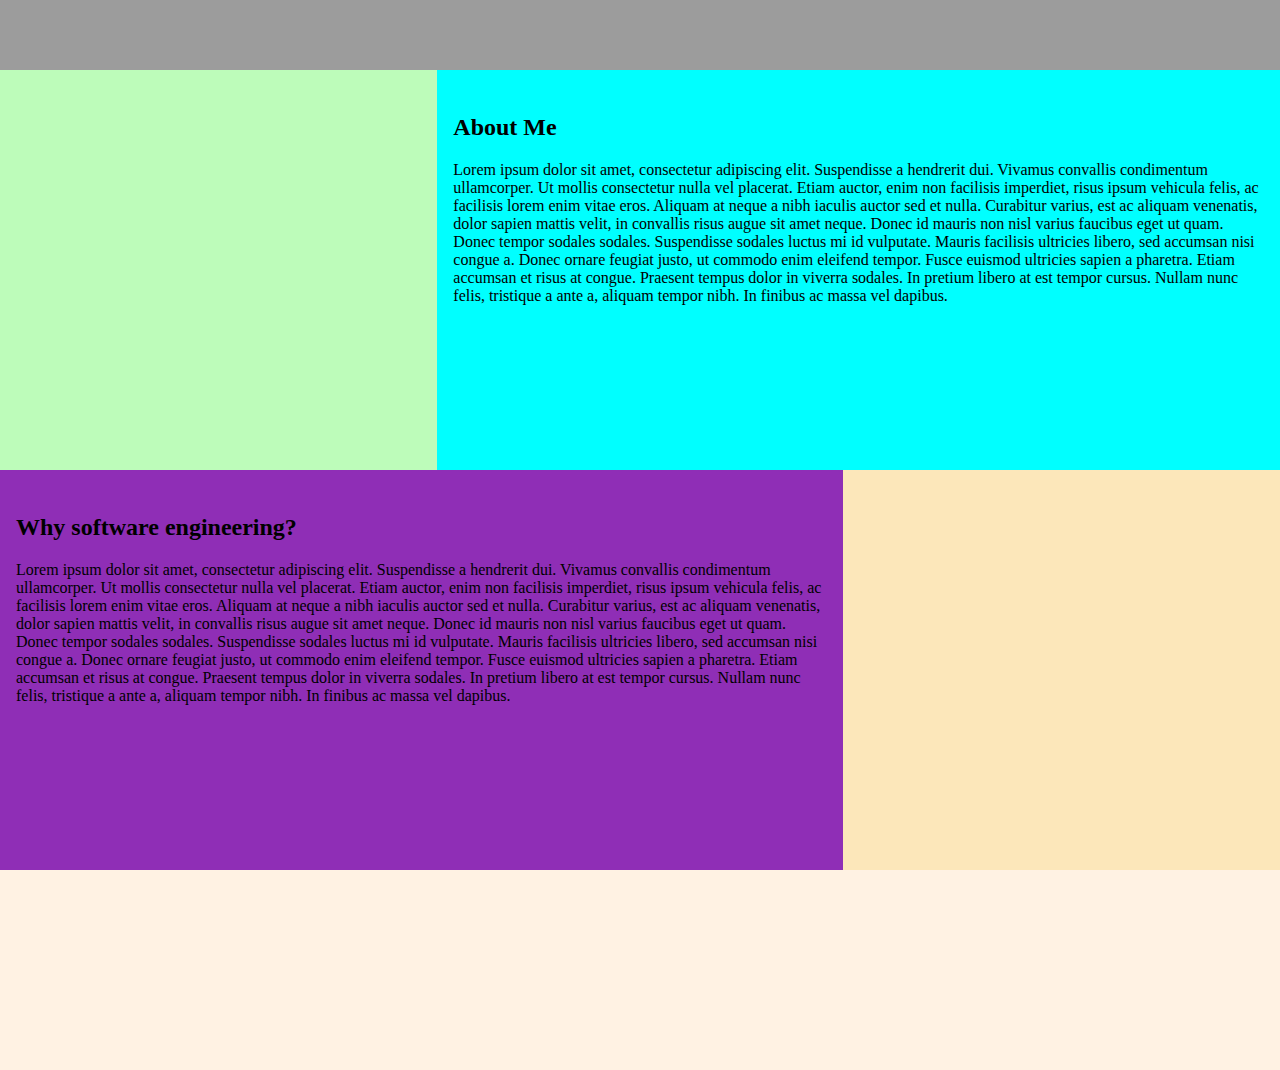
==== showcase_website/index.html @ d399a67d "Create folders for website and game and add files" ====
<!DOCTYPE html>
<html lang="en">
<head>
    <meta charset="UTF-8">
    <meta name="viewport" content="width=device-width, initial-scale=1.0">
    <link rel="stylesheet" href="style.css">
    <title>Showcase of Adeola</title>
</head>
<body>
    <header>
        <div class="header-logo"></div>
    </header>

    <div class="hero-section">
        <div class="hero-content">
            <!-- Section for logo and/or interaction -->
        </div>
    </div>

    <div class="about-me-container">
        <div class="about-interaction">
            <!-- Cool interaction -->
            <div id="custom-cursor-about">
                <h2>About me</h2>
            </div>
        </div>
        <div class="about-text-section">
            <!-- Who am I, my background, hobbies -->
            <h2>About Me</h2>
            <p>
                Lorem ipsum dolor sit amet, consectetur adipiscing elit. Suspendisse a hendrerit dui. 
                Vivamus convallis condimentum ullamcorper. Ut mollis consectetur nulla vel placerat. 
                Etiam auctor, enim non facilisis imperdiet, risus ipsum vehicula felis, ac facilisis 
                lorem enim vitae eros. Aliquam at neque a nibh iaculis auctor sed et nulla. Curabitur 
                varius, est ac aliquam venenatis, dolor sapien mattis velit, in convallis risus augue 
                sit amet neque. Donec id mauris non nisl varius faucibus eget ut quam. Donec tempor sodales 
                sodales. Suspendisse sodales luctus mi id vulputate. Mauris facilisis ultricies libero, sed 
                accumsan nisi congue a.

                Donec ornare feugiat justo, ut commodo enim eleifend tempor. Fusce euismod ultricies sapien 
                a pharetra. Etiam accumsan et risus at congue. Praesent tempus dolor in viverra sodales. In 
                pretium libero at est tempor cursus. Nullam nunc felis, tristique a ante a, aliquam tempor 
                nibh. In finibus ac massa vel dapibus.
            </p>
        </div>
    </div>    

    <div class="why-container">
        <div class="why-text-section">
            <!-- Why I want to pursue software engineering -->
            <h2>Why software engineering?</h2>
            <p>
                Lorem ipsum dolor sit amet, consectetur adipiscing elit. Suspendisse a hendrerit dui. 
                Vivamus convallis condimentum ullamcorper. Ut mollis consectetur nulla vel placerat. 
                Etiam auctor, enim non facilisis imperdiet, risus ipsum vehicula felis, ac facilisis 
                lorem enim vitae eros. Aliquam at neque a nibh iaculis auctor sed et nulla. Curabitur 
                varius, est ac aliquam venenatis, dolor sapien mattis velit, in convallis risus augue 
                sit amet neque. Donec id mauris non nisl varius faucibus eget ut quam. Donec tempor sodales 
                sodales. Suspendisse sodales luctus mi id vulputate. Mauris facilisis ultricies libero, sed 
                accumsan nisi congue a.

                Donec ornare feugiat justo, ut commodo enim eleifend tempor. Fusce euismod ultricies sapien 
                a pharetra. Etiam accumsan et risus at congue. Praesent tempus dolor in viverra sodales. In 
                pretium libero at est tempor cursus. Nullam nunc felis, tristique a ante a, aliquam tempor 
                nibh. In finibus ac massa vel dapibus.
            </p>
        </div>
        <div class="why-interaction">
            <!-- Cool interaction -->
            <div id="custom-cursor-why">
                <h2>Why?</h2>
            </div>
        </div>

    </div>

    <div class="cool-section">
        <!-- Section for cool interaction -->
    </div>

    <script src="interactions.js"></script>
</body>
</html>
---- showcase_website/style.css ----
body {
    margin: 0;
    padding: 0;
    display: flex;
    flex-direction: column;
    justify-content: space-between;
    font-family: Lora, serif;
}

/* HERO SECTION */

.hero-section {
    display: flex;
    justify-content: center;
    margin: 0;
    background-color: #9c9c9c;
    height: 70px;
}

.hero-content {
    width: 66.66%;
    float: right;
}

/* ABOUT ME */



.about-me-container {
    display: flex;
    flex-wrap: wrap;
    height: 400px;
}

.about-interaction {
    background-color: rgb(189, 252, 186);
    position: relative;
    overflow: hidden;
    flex: 1;
    margin: 0;
    padding: 24px 16px;
    align-items: center;
    min-width: 300px;
}

#custom-cursor-about {
    width: 150px;
    height: 60px;
    position: absolute;
    top: 0;
    left: 0;
    /* background: rgb(81, 164, 167); */
    transform: translate(-20%,-180%);
    pointer-events: none;
}

.about-text-section {
    flex: 2;
    margin: 0;
    padding: 24px 16px;
    background-color: aqua;
    align-items: center;
    min-width: 800px;
}


/* WHY*/

.why-container {
    display: flex;
    flex-wrap: wrap-reverse;
    height: 400px;
}

.why-text-section {
    flex: 2;
    margin: 0;
    padding: 24px 16px;
    background-color: rgb(143, 46, 182);
    align-items: center;
    min-width: 800px;
}
 
.why-interaction {
    background-color: rgb(252, 231, 186);
    position: relative;
    overflow: hidden;
    flex: 1;
    margin: 0;
    padding: 24px 16px;
    align-items: center;
    min-width: 300px;
}

#custom-cursor-why {
    width: 150px;
    height: 60px;
    position: absolute;
    top: 0;
    left: 0;
    /* background: rgb(81, 164, 167); */
    transform: translate(-10%,-100%);
    pointer-events: none;
}


/* COOL SECTION */

.cool-section {
    background-color: rgb(255, 242, 227);
    height: 200px;
}
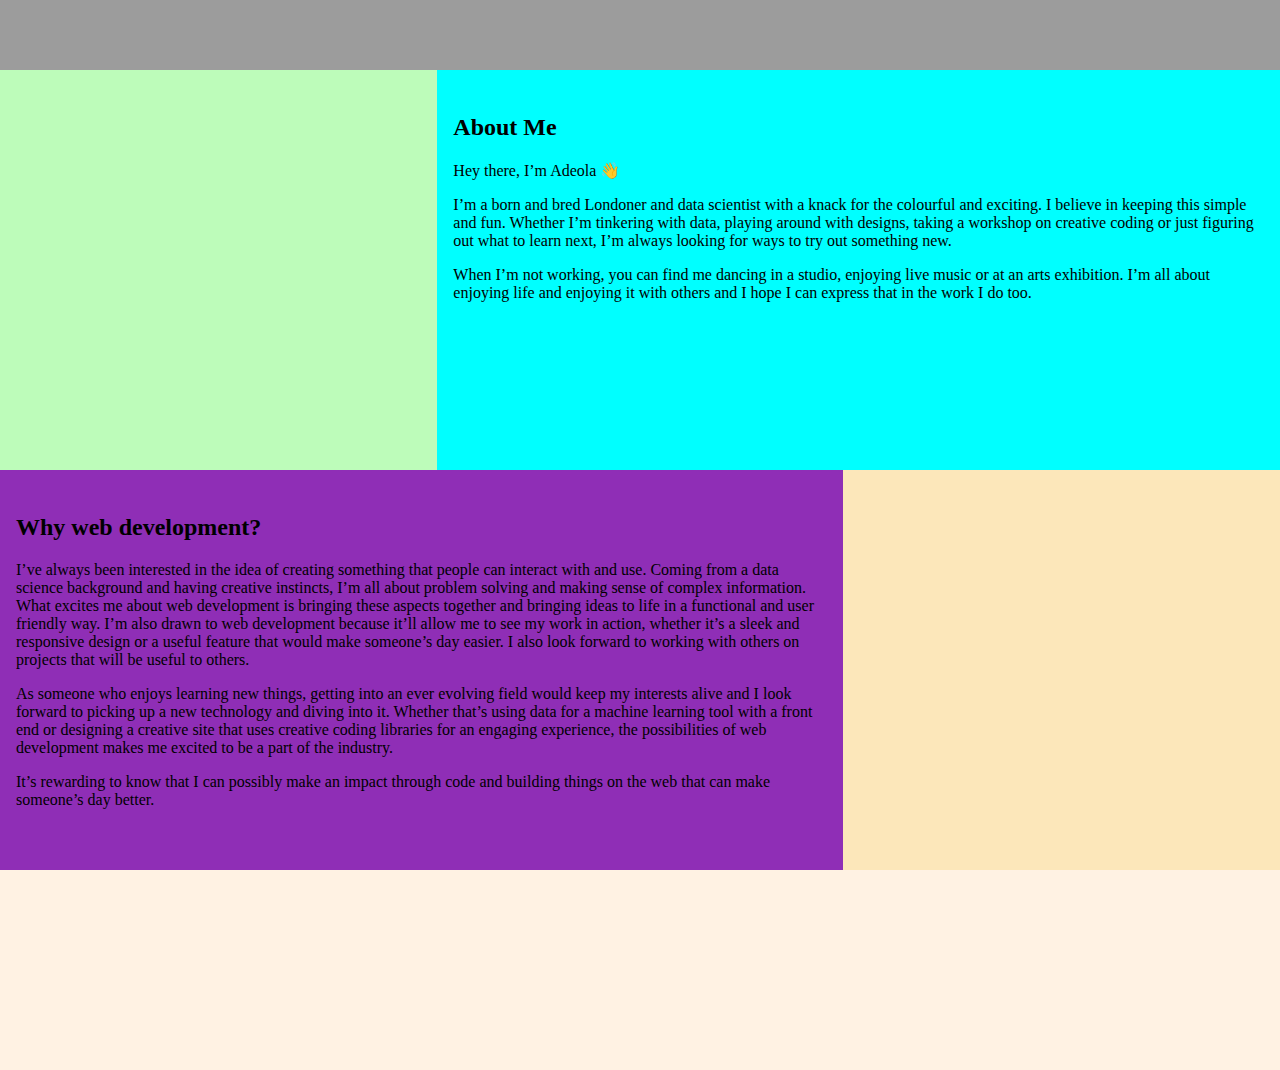
==== commit d76fc413: "Add showcase website text" ====
--- a/showcase_website/index.html
+++ b/showcase_website/index.html
@@ -27,20 +27,17 @@
         <div class="about-text-section">
             <!-- Who am I, my background, hobbies -->
             <h2>About Me</h2>
+            <p>Hey there, I’m Adeola 👋</p>
             <p>
-                Lorem ipsum dolor sit amet, consectetur adipiscing elit. Suspendisse a hendrerit dui. 
-                Vivamus convallis condimentum ullamcorper. Ut mollis consectetur nulla vel placerat. 
-                Etiam auctor, enim non facilisis imperdiet, risus ipsum vehicula felis, ac facilisis 
-                lorem enim vitae eros. Aliquam at neque a nibh iaculis auctor sed et nulla. Curabitur 
-                varius, est ac aliquam venenatis, dolor sapien mattis velit, in convallis risus augue 
-                sit amet neque. Donec id mauris non nisl varius faucibus eget ut quam. Donec tempor sodales 
-                sodales. Suspendisse sodales luctus mi id vulputate. Mauris facilisis ultricies libero, sed 
-                accumsan nisi congue a.
-
-                Donec ornare feugiat justo, ut commodo enim eleifend tempor. Fusce euismod ultricies sapien 
-                a pharetra. Etiam accumsan et risus at congue. Praesent tempus dolor in viverra sodales. In 
-                pretium libero at est tempor cursus. Nullam nunc felis, tristique a ante a, aliquam tempor 
-                nibh. In finibus ac massa vel dapibus.
+                I’m a born and bred Londoner and data scientist with a knack for the colourful and exciting.
+                I believe in keeping this simple and fun. Whether I’m tinkering with data, playing around with
+                designs, taking a workshop on creative coding or just figuring out what to learn next, I’m
+                always looking for ways to try out something new.
+            </p>
+            <p>
+                When I’m not working, you can find me dancing in a studio, enjoying live music or at an arts
+                 exhibition. I’m all about enjoying life and enjoying it with others and I hope I can express
+                 that in the work I do too. 
             </p>
         </div>
     </div>    
@@ -48,21 +45,21 @@
     <div class="why-container">
         <div class="why-text-section">
             <!-- Why I want to pursue software engineering -->
-            <h2>Why software engineering?</h2>
+            <h2>Why web development?</h2>
             <p>
-                Lorem ipsum dolor sit amet, consectetur adipiscing elit. Suspendisse a hendrerit dui. 
-                Vivamus convallis condimentum ullamcorper. Ut mollis consectetur nulla vel placerat. 
-                Etiam auctor, enim non facilisis imperdiet, risus ipsum vehicula felis, ac facilisis 
-                lorem enim vitae eros. Aliquam at neque a nibh iaculis auctor sed et nulla. Curabitur 
-                varius, est ac aliquam venenatis, dolor sapien mattis velit, in convallis risus augue 
-                sit amet neque. Donec id mauris non nisl varius faucibus eget ut quam. Donec tempor sodales 
-                sodales. Suspendisse sodales luctus mi id vulputate. Mauris facilisis ultricies libero, sed 
-                accumsan nisi congue a.
-
-                Donec ornare feugiat justo, ut commodo enim eleifend tempor. Fusce euismod ultricies sapien 
-                a pharetra. Etiam accumsan et risus at congue. Praesent tempus dolor in viverra sodales. In 
-                pretium libero at est tempor cursus. Nullam nunc felis, tristique a ante a, aliquam tempor 
-                nibh. In finibus ac massa vel dapibus.
+                I’ve always been interested in the idea of creating something that people can interact with and use. Coming from a data science background and 
+                having creative instincts, I’m all about problem solving and making sense of complex information. 
+                What excites me about web development is bringing these aspects together and bringing ideas to life in a functional and user friendly way. 
+                I’m also drawn to web development because it’ll allow me to see my work in action, whether it’s a sleek and responsive design or a useful 
+                feature that would make someone’s day easier. I also look forward to working with others on projects that will be useful to others.
+            </p>
+            <p>
+                As someone who enjoys learning new things, getting into an ever evolving field would keep my interests alive and I look forward to picking 
+                up a new technology and diving into it. Whether that’s using data for a machine learning tool with a front end or designing a creative site that 
+                uses creative coding libraries for an engaging experience, the possibilities of web development makes me excited to be a part of the industry. 
+            </p>
+            <p>
+                It’s rewarding to know that I can possibly make an impact through code and building things on the web that can make someone’s day better.
             </p>
         </div>
         <div class="why-interaction">
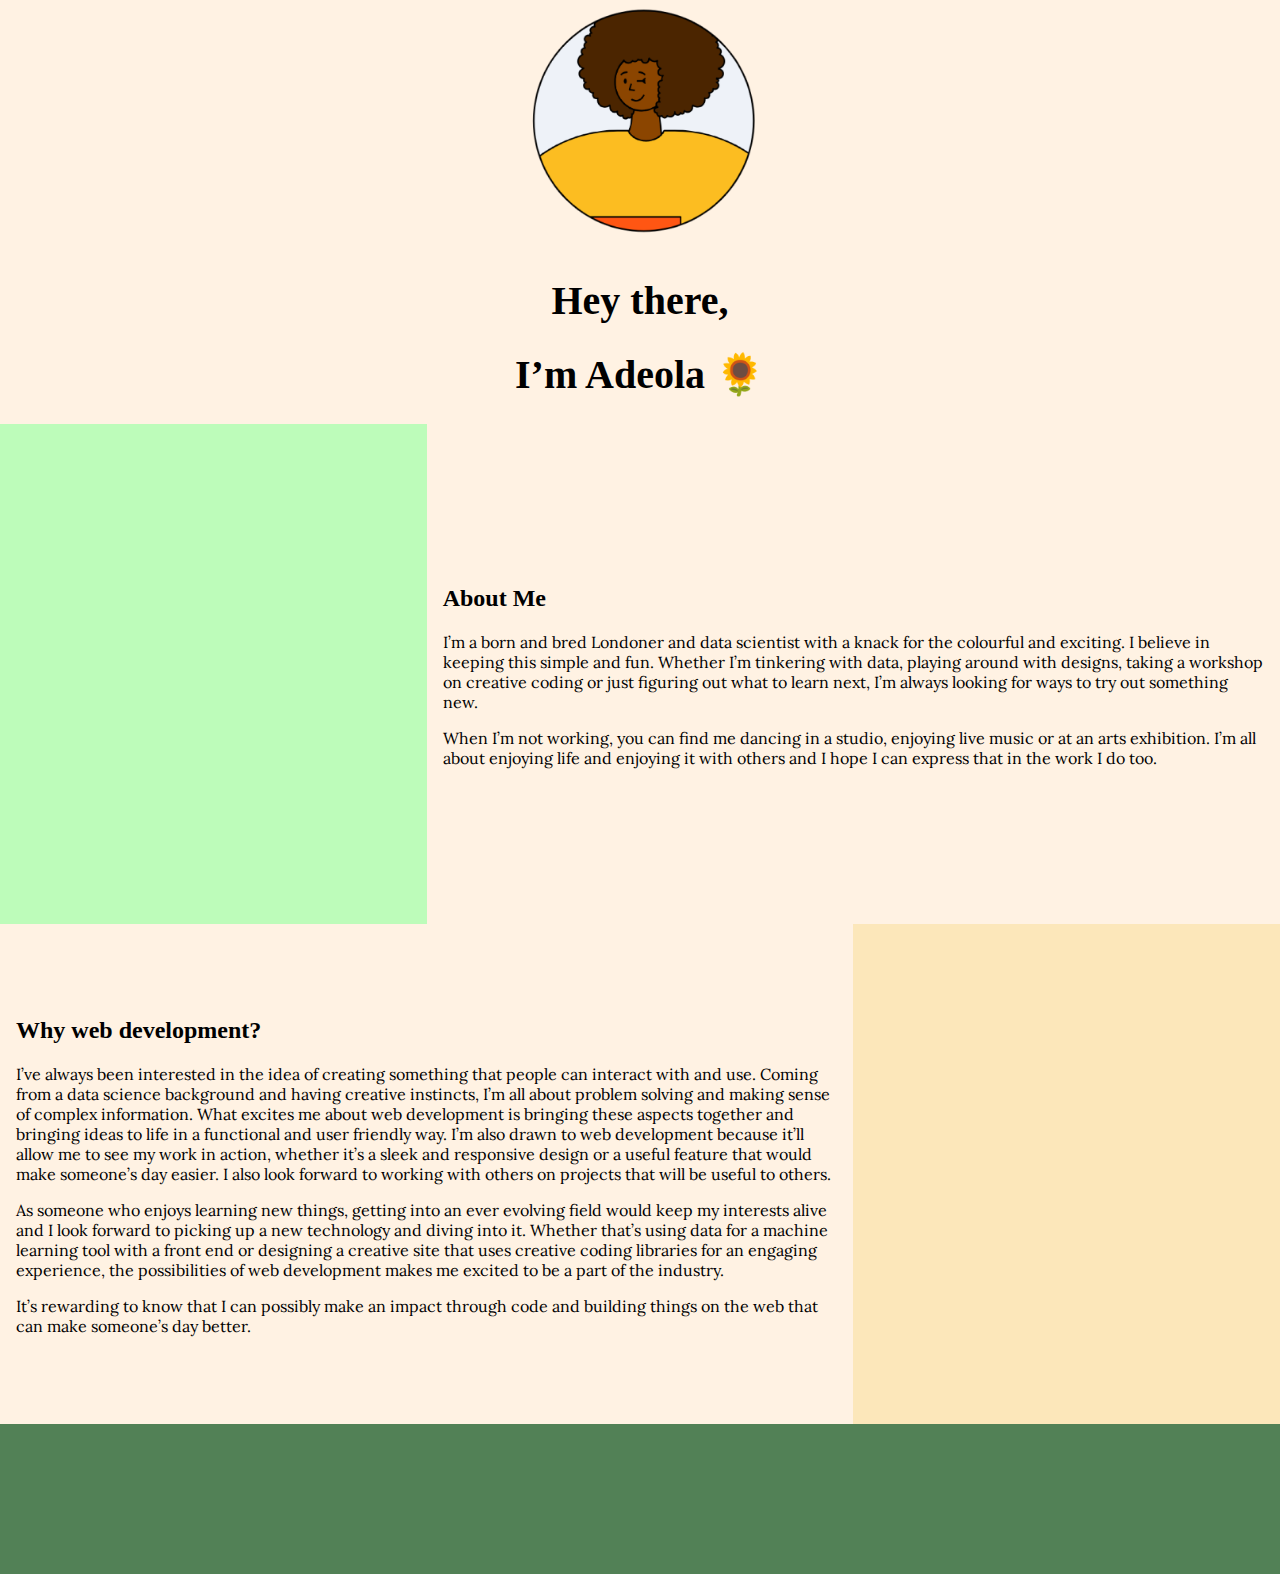
==== commit 5f5b0637: "Adjust layout, add hero content and adjust css properties" ====
--- a/showcase_website/index.html
+++ b/showcase_website/index.html
@@ -4,6 +4,9 @@
     <meta charset="UTF-8">
     <meta name="viewport" content="width=device-width, initial-scale=1.0">
     <link rel="stylesheet" href="style.css">
+    <link rel="preconnect" href="https://fonts.googleapis.com">
+    <link rel="preconnect" href="https://fonts.gstatic.com" crossorigin>
+    <link href="https://fonts.googleapis.com/css2?family=Lora:ital,wght@0,400..700;1,400..700&family=Ubuntu+Sans:ital,wght@0,100..800;1,100..800&display=swap" rel="stylesheet">
     <title>Showcase of Adeola</title>
 </head>
 <body>
@@ -14,7 +17,11 @@
     <div class="hero-section">
         <div class="hero-content">
             <!-- Section for logo and/or interaction -->
+            <h1>Hey there,</h1>
+            <h1> I’m Adeola 🌻</h1>
         </div>
+        <img id= "avatar" src="./img/avatar.png" alt="Aavatar of a cartoon illustration of a black woman with a dark brown afro and yellow top, looking at the user winking.">
+    
     </div>
 
     <div class="about-me-container">
@@ -27,7 +34,6 @@
         <div class="about-text-section">
             <!-- Who am I, my background, hobbies -->
             <h2>About Me</h2>
-            <p>Hey there, I’m Adeola 👋</p>
             <p>
                 I’m a born and bred Londoner and data scientist with a knack for the colourful and exciting.
                 I believe in keeping this simple and fun. Whether I’m tinkering with data, playing around with
--- a/showcase_website/style.css
+++ b/showcase_website/style.css
@@ -5,6 +5,14 @@
     flex-direction: column;
     justify-content: space-between;
     font-family: Lora, serif;
+    background-color: rgb(255, 242, 227);
+}
+h1 {
+    font-size: 80px;
+}
+
+h1, h2 {
+    font-family: "Ubuntu Sans", serif;
 }
 
 /* HERO SECTION */
@@ -13,34 +21,55 @@
     display: flex;
     justify-content: center;
     margin: 0;
-    background-color: #9c9c9c;
-    height: 70px;
+    background-color: rgb(255, 242, 227);
+    height: 500px;
+    gap: 16px;
 }
 
 .hero-content {
+    flex: 1;
     width: 66.66%;
     float: right;
+    margin: 0 0 0 220px;
+    align-self: center;
+}
+
+#avatar {
+    flex: 0 0 1;
+    width: 345px;
+    height: 351px;
+    margin: 0 220px 0 0;
+    align-self: center;
 }
 
 /* ABOUT ME */
 
-
-
 .about-me-container {
     display: flex;
     flex-wrap: wrap;
-    height: 400px;
+    height: 500px; 
+}
+
+.about-text-section {
+    flex: 2 1 600px;
+    margin: 0;
+    padding: 24px 16px;
+    background-color: rgb(255, 242, 227);
+    min-width: 800px;
+    justify-content: center;
+    box-sizing: border-box;
+    align-self: center;
 }
 
 .about-interaction {
     background-color: rgb(189, 252, 186);
     position: relative;
     overflow: hidden;
-    flex: 1;
+    flex: 1 1 300px;
     margin: 0;
     padding: 24px 16px;
     align-items: center;
-    min-width: 300px;
+    box-sizing: border-box;
 }
 
 #custom-cursor-about {
@@ -49,18 +78,8 @@
     position: absolute;
     top: 0;
     left: 0;
-    /* background: rgb(81, 164, 167); */
     transform: translate(-20%,-180%);
     pointer-events: none;
-}
-
-.about-text-section {
-    flex: 2;
-    margin: 0;
-    padding: 24px 16px;
-    background-color: aqua;
-    align-items: center;
-    min-width: 800px;
 }
 
 
@@ -69,27 +88,28 @@
 .why-container {
     display: flex;
     flex-wrap: wrap-reverse;
-    height: 400px;
+    height: 500px;
 }
 
 .why-text-section {
-    flex: 2;
+    flex: 2 1 600px;
     margin: 0;
     padding: 24px 16px;
-    background-color: rgb(143, 46, 182);
-    align-items: center;
-    min-width: 800px;
+    background-color: rgb(255, 242, 227);
+    justify-content: center;
+    box-sizing: border-box;
+    align-self: center;
 }
  
 .why-interaction {
     background-color: rgb(252, 231, 186);
     position: relative;
     overflow: hidden;
-    flex: 1;
+    flex: 1 1 300px;
     margin: 0;
     padding: 24px 16px;
     align-items: center;
-    min-width: 300px;
+    box-sizing: border-box;
 }
 
 #custom-cursor-why {
@@ -98,7 +118,6 @@
     position: absolute;
     top: 0;
     left: 0;
-    /* background: rgb(81, 164, 167); */
     transform: translate(-10%,-100%);
     pointer-events: none;
 }
@@ -107,6 +126,68 @@
 /* COOL SECTION */
 
 .cool-section {
-    background-color: rgb(255, 242, 227);
-    height: 200px;
+    background-color: rgb(82, 129, 86);
+    height: 150px;
+}
+
+@media (max-width: 1300px) {
+    .hero-section {
+        flex-direction: column-reverse; 
+        align-items: center;
+        height: auto;
+        gap: 16px;
+    }
+
+    #avatar {
+        flex: 0 1 auto;
+        width: 230px;
+        height: auto; 
+        margin: 0 auto;
+    }
+
+    .hero-content h1 {
+        font-size: 40px;
+        min-width: 100px;
+        text-align: center;
+    }
+
+    .hero-content {
+        flex: 0 1 auto; 
+        margin: 0; 
+        width: 90%; 
+        text-align: center; 
+    
+    }
+}
+
+@media (max-width: 1000px) {
+    .about-me-container, .why-container {
+        flex-direction: column;
+        align-items: stretch; 
+        height: auto;
+    }
+
+    .why-container {
+        /* Override the direction for the why section */
+        flex-direction: column-reverse; 
+    }
+
+    .about-text-section, .why-text-section,
+    .about-interaction, .why-interaction {
+        flex: 1 1 auto; 
+        min-width: 0; 
+        height: auto;
+        width: 100%;
+    }
+    .about-interaction, .why-interaction {
+        height: 100px;
+    }
+
+    .about-text-section, .why-text-section {
+        flex: 1 1 auto;
+        min-width: 0;
+        height: auto; 
+        align-self: flex-start;
+    }
+
 }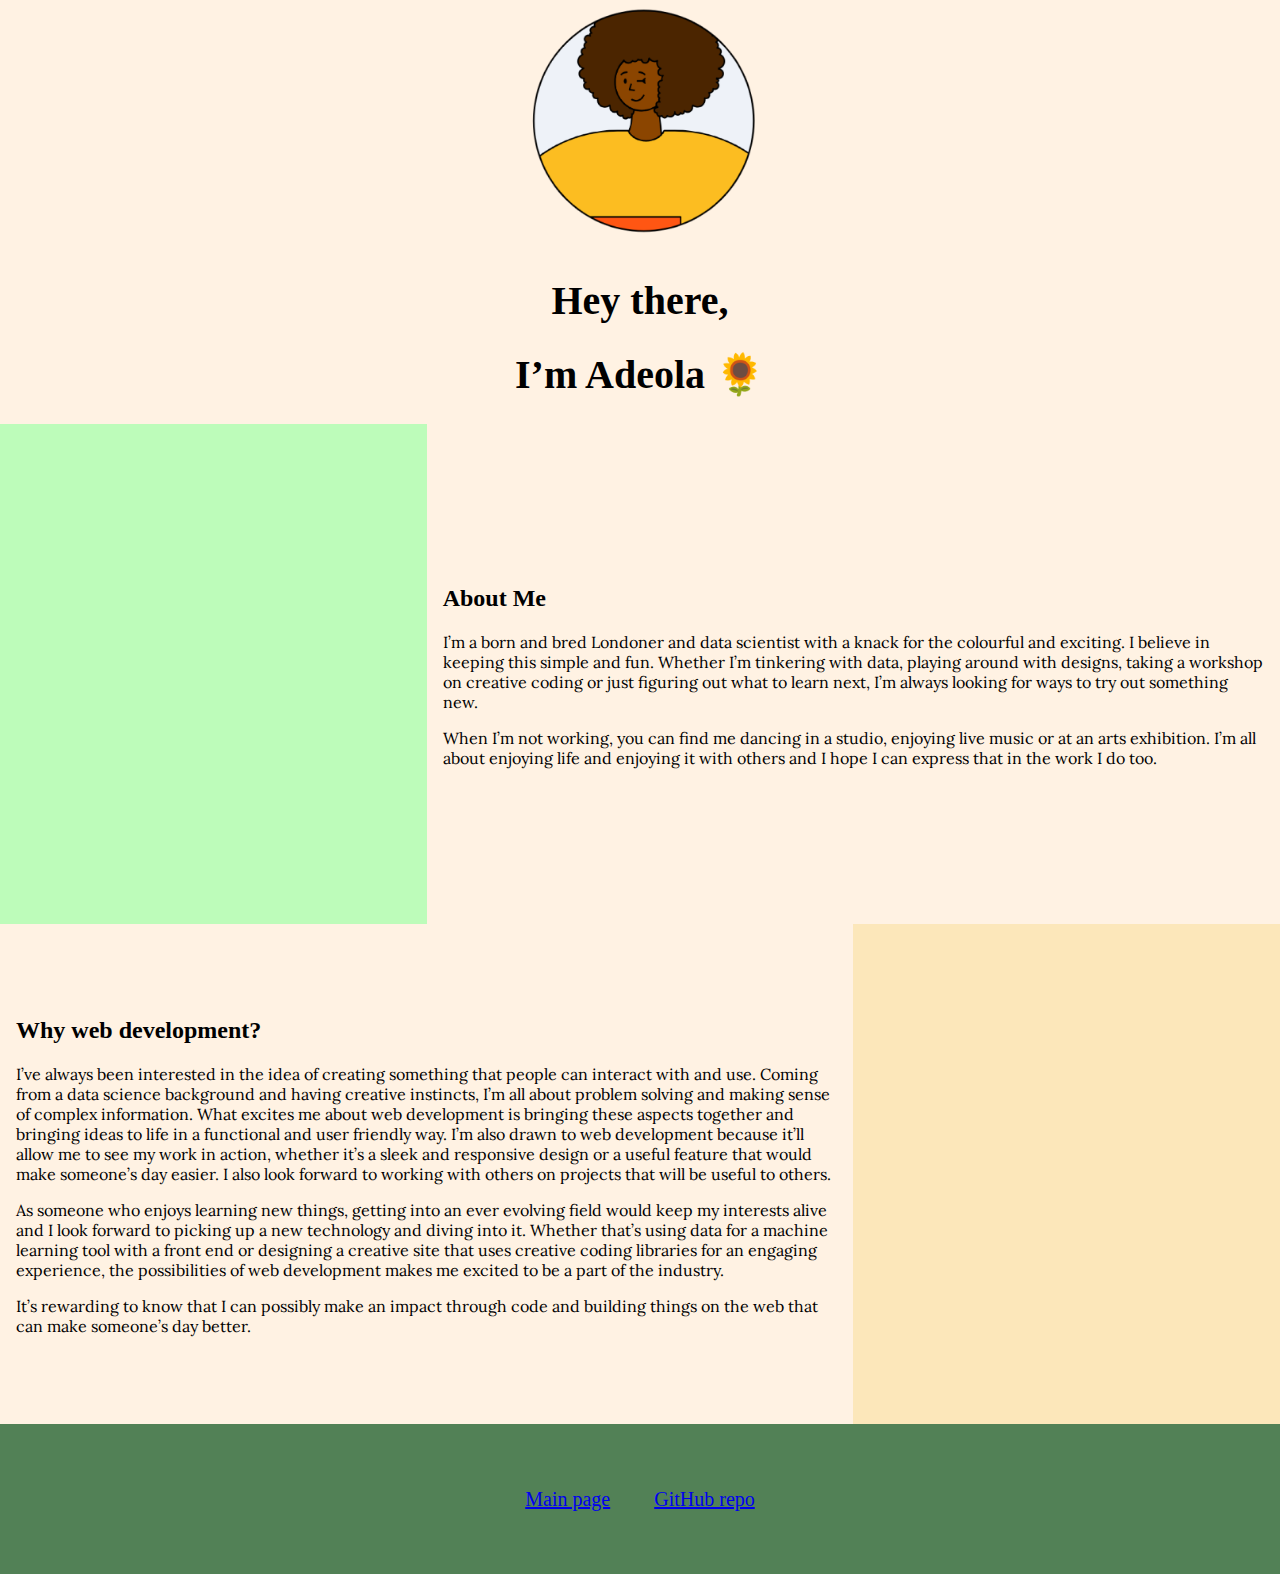
==== commit 207e6f99: "Add links to website" ====
--- a/showcase_website/index.html
+++ b/showcase_website/index.html
@@ -79,6 +79,10 @@
 
     <div class="cool-section">
         <!-- Section for cool interaction -->
+        <div class="links">
+            <a href="../">Main page</a>
+            <a href="https://github.com/dede95/ao_showcase_game" target="_blank">GitHub repo</a>
+        </div>
     </div>
 
     <script src="interactions.js"></script>
--- a/showcase_website/style.css
+++ b/showcase_website/style.css
@@ -11,8 +11,14 @@
     font-size: 80px;
 }
 
-h1, h2 {
+h1, h2, a {
     font-family: "Ubuntu Sans", serif;
+}
+
+a {
+    font-size: 20px;
+    margin: 20px;
+    font-weight: 500;
 }
 
 /* HERO SECTION */
@@ -126,9 +132,18 @@
 /* COOL SECTION */
 
 .cool-section {
+    display: flex;
+    justify-content: center;
+    align-items: center;
     background-color: rgb(82, 129, 86);
     height: 150px;
 }
+
+.links {
+    margin: 20px;
+}
+
+
 
 @media (max-width: 1300px) {
     .hero-section {
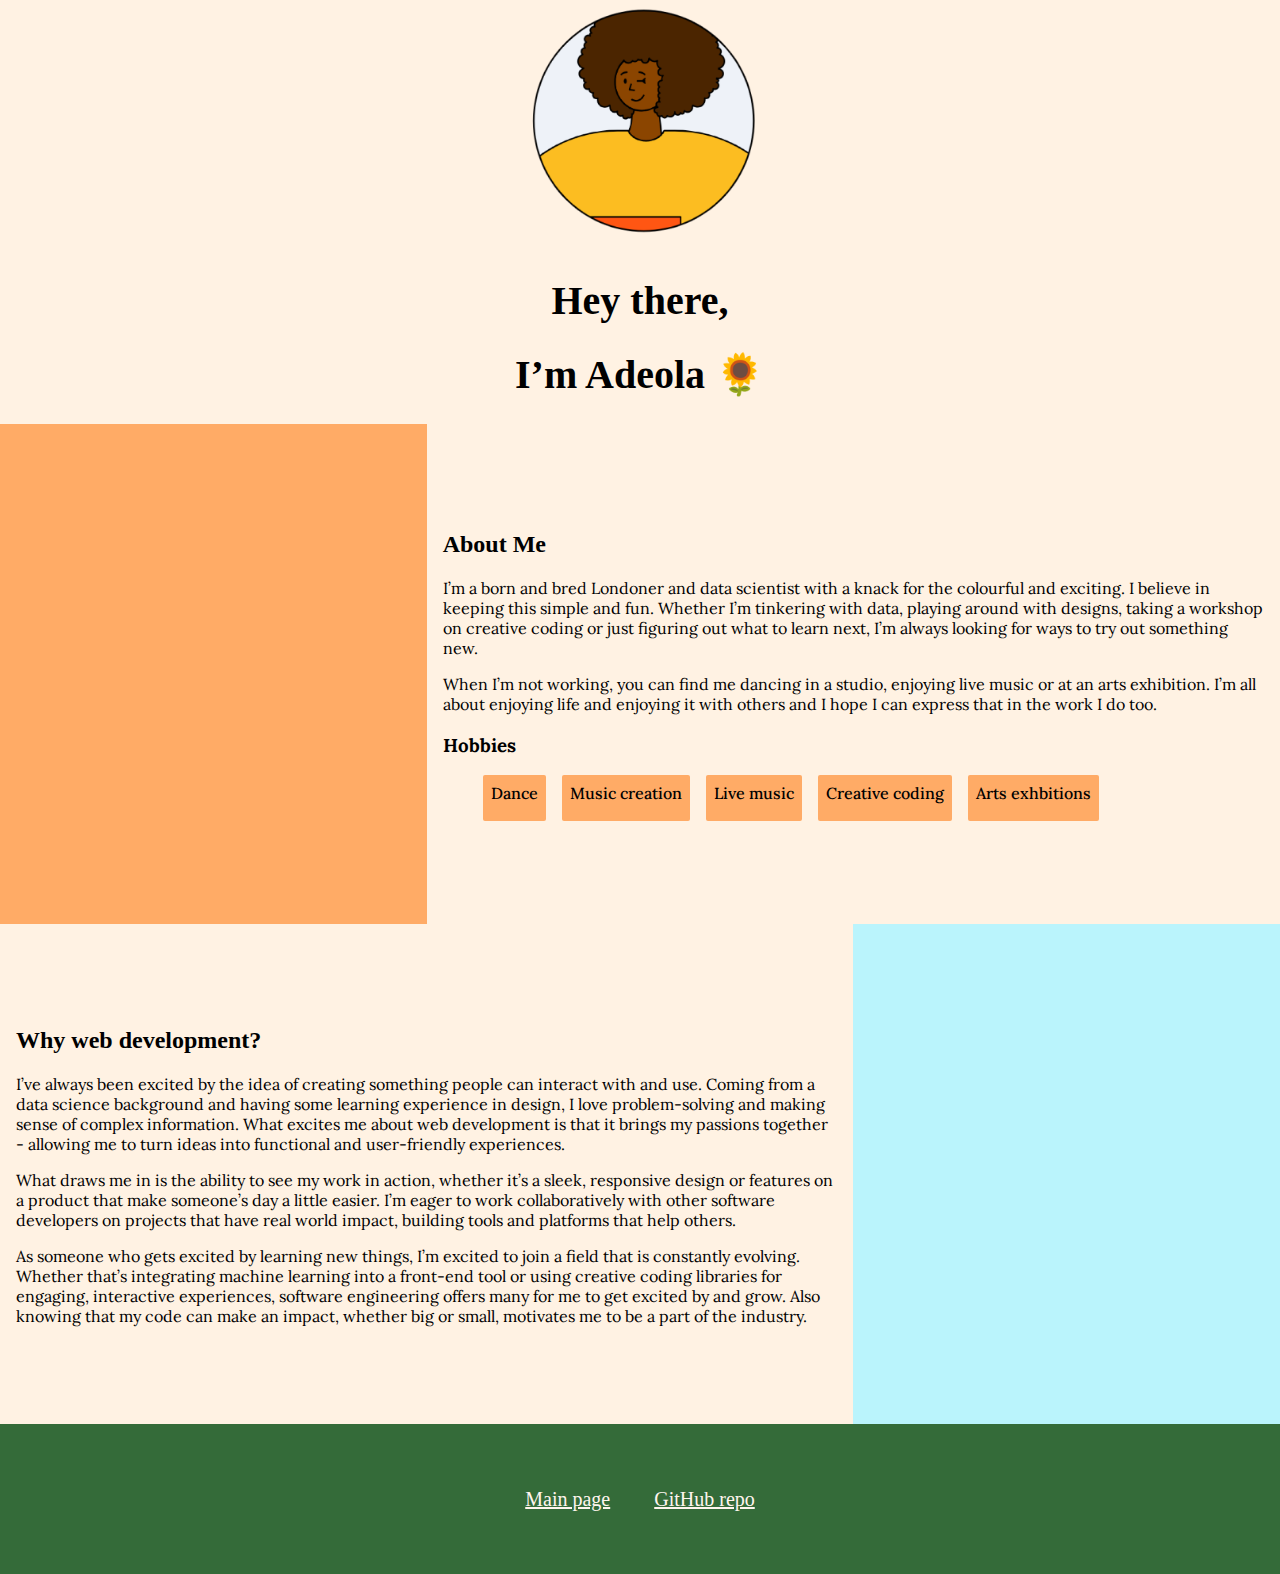
==== commit 8c5655fc: "Add hobby list and adjust text" ====
--- a/showcase_website/index.html
+++ b/showcase_website/index.html
@@ -45,6 +45,14 @@
                  exhibition. I’m all about enjoying life and enjoying it with others and I hope I can express
                  that in the work I do too. 
             </p>
+            <h3>Hobbies</h3>
+            <ul>
+                <li><div class="hobby">Dance</div></li>
+                <li><div class="hobby">Music creation</div></li>
+                <li><div class="hobby">Live music</div></li>
+                <li><div class="hobby">Creative coding</div></li>
+                <li><div class="hobby">Arts exhbitions</div></li>
+            </ul>
         </div>
     </div>    
 
@@ -53,20 +61,19 @@
             <!-- Why I want to pursue software engineering -->
             <h2>Why web development?</h2>
             <p>
-                I’ve always been interested in the idea of creating something that people can interact with and use. Coming from a data science background and 
-                having creative instincts, I’m all about problem solving and making sense of complex information. 
-                What excites me about web development is bringing these aspects together and bringing ideas to life in a functional and user friendly way. 
-                I’m also drawn to web development because it’ll allow me to see my work in action, whether it’s a sleek and responsive design or a useful 
-                feature that would make someone’s day easier. I also look forward to working with others on projects that will be useful to others.
+                I’ve always been excited by the idea of creating something people can interact with and use. Coming from a data science background and having some learning
+                 experience in design, I love problem-solving and making sense of complex information. What excites me about web development is that it brings my passions
+                  together - allowing me to turn ideas into functional and user-friendly experiences.
             </p>
             <p>
-                As someone who enjoys learning new things, getting into an ever evolving field would keep my interests alive and I look forward to picking 
-                up a new technology and diving into it. Whether that’s using data for a machine learning tool with a front end or designing a creative site that 
-                uses creative coding libraries for an engaging experience, the possibilities of web development makes me excited to be a part of the industry. 
+                What draws me in is the ability to see my work in action, whether it’s a sleek, responsive design or features on a product that make someone’s
+                 day a little easier. I’m eager to work collaboratively with other software developers on projects that have real world impact, building tools
+                  and platforms that help others. 
             </p>
             <p>
-                It’s rewarding to know that I can possibly make an impact through code and building things on the web that can make someone’s day better.
-            </p>
+                As someone who gets excited by learning new things, I’m excited to join a field that is constantly evolving. Whether that’s integrating machine
+                 learning into a front-end tool or using creative coding libraries for engaging, interactive experiences, software engineering offers many for
+                  me to get excited by and grow. Also knowing that my code can make an impact, whether big or small, motivates me to be a part of the industry.              </p>
         </div>
         <div class="why-interaction">
             <!-- Cool interaction -->
--- a/showcase_website/style.css
+++ b/showcase_website/style.css
@@ -6,6 +6,7 @@
     justify-content: space-between;
     font-family: Lora, serif;
     background-color: rgb(255, 242, 227);
+    cursor: url('data:image/svg+xml;utf8,<svg xmlns="http://www.w3.org/2000/svg" width="60" height="60" style="font-size:20px"><text y="16">↖🌻</text></svg>'), auto;
 }
 h1 {
     font-size: 80px;
@@ -15,11 +16,42 @@
     font-family: "Ubuntu Sans", serif;
 }
 
-a {
+a, a:active {
     font-size: 20px;
     margin: 20px;
     font-weight: 500;
-}
+    color: seashell;
+    cursor: url('data:image/svg+xml;utf8,<svg xmlns="http://www.w3.org/2000/svg" width="60" height="60" style="font-size:20px"><text y="16">☀️</text></svg>'), auto;
+
+}
+
+a:hover {
+    color: rgb(113, 151, 255);
+}
+
+ul {
+    display: flex;
+    flex-direction: row;
+    gap: 16px;
+    flex-wrap: wrap;
+}
+
+ul li {
+    list-style-type: none;
+}
+
+.hobby {
+    flex: 1;
+    font-weight: 500;
+    height: 30px;
+    width: auto;
+    padding: 8px;
+    background-color: rgb(255, 171, 102);
+    text-align: center;
+    vertical-align: middle;
+    border-radius: 2px;
+}
+
 
 /* HERO SECTION */
 
@@ -68,7 +100,7 @@
 }
 
 .about-interaction {
-    background-color: rgb(189, 252, 186);
+    background-color: rgb(255, 171, 102);
     position: relative;
     overflow: hidden;
     flex: 1 1 300px;
@@ -108,7 +140,7 @@
 }
  
 .why-interaction {
-    background-color: rgb(252, 231, 186);
+    background-color: rgb(186, 244, 252);
     position: relative;
     overflow: hidden;
     flex: 1 1 300px;
@@ -135,7 +167,7 @@
     display: flex;
     justify-content: center;
     align-items: center;
-    background-color: rgb(82, 129, 86);
+    background-color: rgb(52, 107, 57);
     height: 150px;
 }
 
